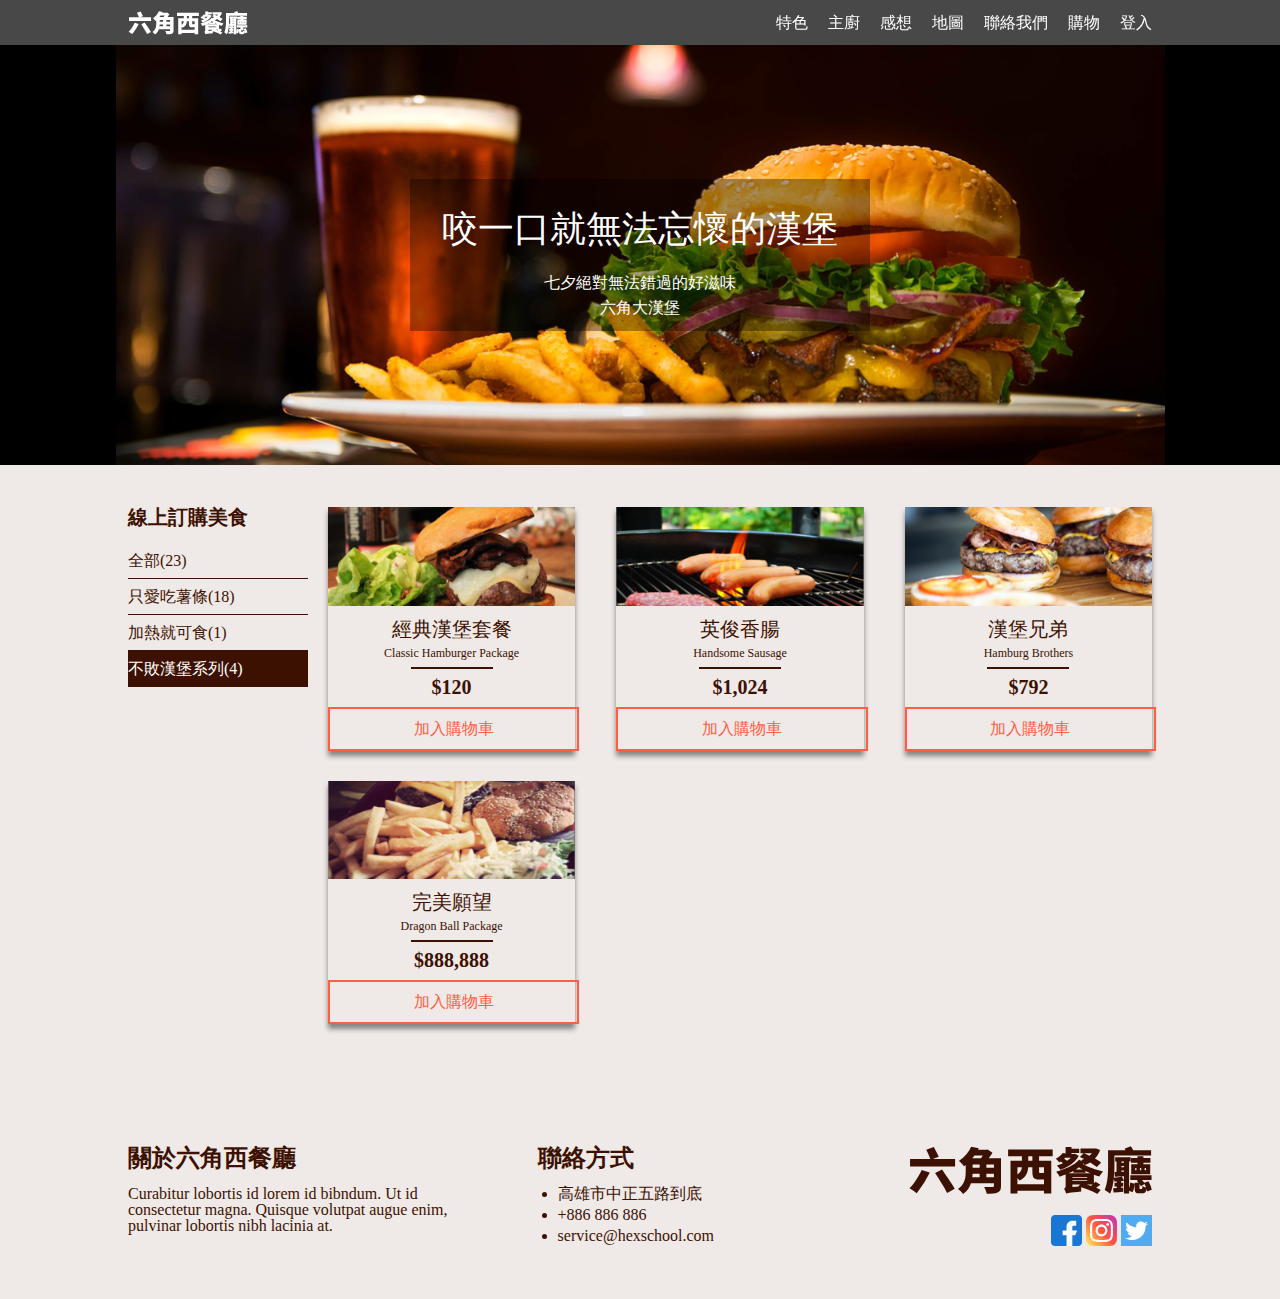
==== cart.html @ 801e7215 "新增餐廳資料" ====
<!DOCTYPE html>
<html lang="en">
  <head>
    <meta charset="UTF-8" />
    <meta http-equiv="X-UA-Compatible" content="IE=edge" />
    <meta name="viewport" content="width=device-width, initial-scale=1.0" />
    <link
      rel="stylesheet"
      href="https://stackpath.bootstrapcdn.com/bootstrap/4.2.1/css/bootstrap.min.css"
      integrity="sha384-GJzZqFGwb1QTTN6wy59ffF1BuGJpLSa9DkKMp0DgiMDm4iYMj70gZWKYbI706tWS"
      crossorigin="anonymous"
    />
    <link
      rel="stylesheet"
      href="https://use.fontawesome.com/releases/v5.1.0/css/all.css"
      integrity="sha384-lKuwvrZot6UHsBSfcMvOkWwlCMgc0TaWr+30HWe3a4ltaBwTZhyTEggF5tJv8tbt"
      crossorigin="anonymous"
    />
    <title>六角西餐廳</title>
    <link rel="stylesheet" href="./css/cart.css" />
  </head>
  <body>
    <div class="aside">
      <a href="#" class="mobile-close"><i class="fas fa-times"></i></a>
      <ul class="aside-menu">
        <li>
          <a href="login.html"><i class="fas fa-sign-in-alt mr-1"></i>登入</a>
        </li>
        <li>
          <a href="cart.html"><i class="fas fa-shopping-cart mr-1"></i>購物</a>
        </li>
        <li>
          <a href="index.html#特色"
            ><i class="fas fa-angle-right mr-2"></i>特色</a
          >
        </li>
        <li>
          <a href="index.html#主廚"
            ><i class="fas fa-angle-right mr-2"></i>主廚</a
          >
        </li>
        <li>
          <a href="index.html#感想"
            ><i class="fas fa-angle-right mr-2"></i>感想</a
          >
        </li>
        <li>
          <a href="index.html#地圖"
            ><i class="fas fa-angle-right mr-2"></i>地圖</a
          >
        </li>
        <li>
          <a href="index.html#聯絡我們">
            <i class="fas fa-angle-right mr-2"></i>聯絡我們</a
          >
        </li>
      </ul>
    </div>
    <div class="wrap">
      <div class="header">
        <div class="container">
          <div class="logo-menu">
            <div class="logo">
              <h1>六角西餐廳</h1>
            </div>
            <div class="show-hambur">
              <a href="#"><i class="fas fa-bars"></i></a>
            </div>
            <ul class="menu">
              <li>
                <a href="index.html#特色"
                  ><i class="fas fa-flask mr-1"></i>特色</a
                >
              </li>
              <li>
                <a href="index.html#主廚"
                  ><i class="fas fa-user mr-1"></i>主廚</a
                >
              </li>
              <li>
                <a href="index.html#感想"
                  ><i class="fas fa-chalkboard-teacher mr-1"></i>感想</a
                >
              </li>
              <li>
                <a href="index.html#地圖"
                  ><i class="fas fa-map-marker-alt mr-1"></i>地圖</a
                >
              </li>
              <li>
                <a href="index.html#聯絡我們">
                  <i class="fas fa-mobile-alt mr-1"></i>聯絡我們</a
                >
              </li>
              <li>
                <a href="cart.html"
                  ><i class="fas fa-shopping-cart mr-1"></i>購物</a
                >
              </li>
              <li>
                <a href="login.html"
                  ><i class="fas fa-sign-in-alt mr-1"></i>登入</a
                >
              </li>
            </ul>
          </div>
        </div>
      </div>
      <div class="content">
        <div class="banner">
          <div class="banner-title-row">
            <div class="banner-title">咬一口就無法忘懷的漢堡</div>
            <div class="mobile-banner-title">咬一口<br />就無法忘懷的漢堡</div>
            <div class="banner-subhead">
              七夕絕對無法錯過的好滋味<br /><i class="fas fa-utensils mr-1"></i>
              六角大漢堡<i class="fas fa-utensils ml-1"></i>
            </div>
          </div>
        </div>

        <div class="cart" id="購物車">
          <div class="container">
            <div class="cart-row">
              <div class="cart-online">
                <div class="cart-online-title">
                  <i class="fas fa-seedling mr-2"></i>線上訂購美食
                </div>
                <ul>
                  <li>全部(23)</li>
                  <li>只愛吃薯條(18)</li>
                  <li>加熱就可食(1)</li>
                  <li>不敗漢堡系列(4)</li>
                </ul>
              </div>
              <div class="cart-menu">
                <div class="cart-menu-card">
                  <img class="menu-card-img" src="./web/assets/product_1.png">
                  <!-- <div class="menu-card-img"></div> -->
                  <div class="menu-card-description">
                    <div class="card-description-title">經典漢堡套餐</div> 
                    <div class="card-description-entitle">Classic Hamburger Package</div>
                    <hr>
                    <div class="card-description-price">$120</div>
                  </div>
                  <div class="menu-card-add">
                    <i class="fas fa-shopping-cart mr-1"></i>加入購物車
                  </div>
                </div>
                <div class="cart-menu-card">
                  <img class="menu-card-img" src="./web/assets/product_2.png">
                  <div class="menu-card-description">
                    <div class="card-description-title">英俊香腸</div> 
                    <div class="card-description-entitle">Handsome Sausage</div>
                    <hr>
                    <div class="card-description-price">$1,024</div>
                  </div>
                  <div class="menu-card-add">
                    <i class="fas fa-shopping-cart mr-1"></i>加入購物車
                  </div>
                </div>
                <div class="cart-menu-card">
                  <img class="menu-card-img" src="./web/assets/product_3.png">
                  <div class="menu-card-description">
                    <div class="card-description-title">漢堡兄弟</div> 
                    <div class="card-description-entitle">Hamburg Brothers</div>
                    <hr>
                    <div class="card-description-price">$792</div>
                  </div>
                  <div class="menu-card-add">
                    <i class="fas fa-shopping-cart mr-1"></i>加入購物車
                  </div>
                </div>
                <div class="cart-menu-card">
                  <img class="menu-card-img" src="./web/assets/product_4.png">
                  <div class="menu-card-description">
                    <div class="card-description-title">完美願望</div> 
                    <div class="card-description-entitle">Dragon Ball Package</div>
                    <hr>
                    <div class="card-description-price">$888,888</div>
                  </div>
                  <div class="menu-card-add">
                    <i class="fas fa-shopping-cart mr-1"></i>加入購物車
                  </div>
                </div>
                
              </div>
            </div>
          </div>
        </div>
      </div>
      <div class="footer" id="聯絡我們">
        <div class="container">
          <div class="about-restaurant">
            <div class="about">
              <div class="about-title">關於六角西餐廳</div>
              <p>
                Curabitur lobortis id lorem id bibndum. Ut id consectetur magna.
                Quisque volutpat augue enim, pulvinar lobortis nibh lacinia at.
              </p>
            </div>
            <div class="contact">
              <div class="contact-title">聯絡方式</div>
              <ul>
                <li>高雄市中正五路到底</li>
                <li>+886 886 886</li>
                <li>service@hexschool.com</li>
              </ul>
            </div>
            <div class="restaurant">
              <img src="./web/assets/logo_l@svg.svg" />
              <div class="restaurant-icon">
                <img src="./web/assets/facebook.svg" />
                <img src="./web/assets/instagram.svg" />
                <img src="./web/assets/twitter.svg" />
              </div>
            </div>
          </div>
        </div>
      </div>
    </div>
    <script
      src="https://code.jquery.com/jquery-3.5.1.slim.js"
      integrity="sha256-DrT5NfxfbHvMHux31Lkhxg42LY6of8TaYyK50jnxRnM="
      crossorigin="anonymous"
    ></script>
    <script
      src="https://cdnjs.cloudflare.com/ajax/libs/popper.js/1.14.6/umd/popper.min.js"
      integrity="sha384-wHAiFfRlMFy6i5SRaxvfOCifBUQy1xHdJ/yoi7FRNXMRBu5WHdZYu1hA6ZOblgut"
      crossorigin="anonymous"
    ></script>
    <script
      src="https://stackpath.bootstrapcdn.com/bootstrap/4.2.1/js/bootstrap.min.js"
      integrity="sha384-B0UglyR+jN6CkvvICOB2joaf5I4l3gm9GU6Hc1og6Ls7i6U/mkkaduKaBhlAXv9k"
      crossorigin="anonymous"
    ></script>
    <script src="./js/all.js"></script>
  </body>
</html>
---- css/cart.css ----
html,
body,
div,
span,
applet,
object,
iframe,
h1,
h2,
h3,
h4,
h5,
h6,
p,
blockquote,
pre,
a,
abbr,
acronym,
address,
big,
cite,
code,
del,
dfn,
em,
img,
ins,
kbd,
q,
s,
samp,
small,
strike,
strong,
sub,
sup,
tt,
var,
b,
u,
i,
center,
dl,
dt,
dd,
ol,
ul,
li,
fieldset,
form,
label,
legend,
table,
caption,
tbody,
tfoot,
thead,
tr,
th,
td,
article,
aside,
canvas,
details,
embed,
figure,
figcaption,
footer,
header,
hgroup,
menu,
nav,
output,
ruby,
section,
summary,
time,
mark,
audio,
video {
  margin: 0;
  padding: 0;
  border: 0;
  font-size: 100%;
  font: inherit;
  vertical-align: baseline;
}
/* HTML5 display-role reset for older browsers */
article,
aside,
details,
figcaption,
figure,
footer,
header,
hgroup,
menu,
nav,
section {
  display: block;
}
body {
  line-height: 1;
  font-family: Microsoft JhengHei;
}
ol,
ul {
  list-style: none;
}
blockquote,
q {
  quotes: none;
}
blockquote:before,
blockquote:after,
q:before,
q:after {
  content: "";
  content: none;
}
table {
  border-collapse: collapse;
  border-spacing: 0;
}
a {
  text-decoration: none;
  color: white !important;
}
a:hover {
  text-decoration: none;
}
.aside {
  display: none;
}
.wrap {
  width: 100%;
  height: 0 auto;
}
.container {
  max-width: 1024px;
  height: auto;
  margin: 0 auto;
  position: relative;
}
.header {
  width: 100%;
  height: 45px;
  background-color: #000000b7;
  position: sticky;
  top: 0;
  z-index: 5;
}
.show-hambur {
  display: none;
}
.logo-menu {
  width: 100%;
  height: 45px;
  display: flex;
  justify-content: space-between;
  align-items: center;
  /* padding: 0 30px; 
  box-sizing: border-box;*/
}
.content {
  width: 100%;
}
.footer {
  width: 100%;
  height: auto;
  background-color: #efe9e7;
  color: #3d1101;
}
.logo {
  width: 120px;
  height: 24px;
  background-image: url(../web/assets/logo_w@svg.svg);
  background-size: 100% 100%;
}
.logo h1 {
  text-indent: 101%;
  overflow: hidden;
  white-space: nowrap;
}
.menu {
  display: flex;
}
.menu li a {
  margin-left: 20px;
  color: white;
}
.menu li a:hover {
  text-decoration: none;
  color: rgb(252, 245, 143);
}
.menu li a i {
  font-size: 1rem;
}
.banner {
  width: 100%;
  height: 420px;
  background-color: black;
  background-repeat: no-repeat;
  background-position: center center;
  background-image: url(../web/assets/header_desktop.png);
  display: flex;
  justify-content: center;
  align-items: center;
  padding: 10px;
  box-sizing: border-box;
}
.banner-title-row {
  width: 460px;
  height: 152px;
  background-color: rgba(0, 0, 0, 0.35);
  color: white;
  text-align: center;
  display: flex;
  flex-wrap: wrap;
  align-content: space-around;
}
.mobile-banner-title {
  display: none;
}
.banner-title {
  width: 100%;
  padding-top: 20px;
  font-size: 2.25rem;
}
.banner-subhead {
  width: 100%;
  line-height: 25px;
}
/*購物車*/
.cart {
  width: 100%;
  height: auto;
  padding: 42px 0;
  box-sizing: border-box;
  background-color: #efe9e7;
  color: #3d1101;
}
.cart-row {
  width: 100%;
  display: flex;
  flex-wrap: wrap;
}
/*線上訂購美食*/
.cart-online {
  width: 180px;
  margin-right: 20px;
}
.cart-online-title {
  font-size: 1.25rem;
  font-weight: bold;
}
.cart-online ul {
  margin-top: 16px;
}
.cart-online ul li {
  height: 35px;
  line-height: 35px;
  border-bottom: 1px solid #3d1101;
  cursor: pointer;
}
.cart-online ul li:hover {
  background-color: #3d1101;
  color: white;
}
.cart-online ul li:last-child {
  background-color: #3d1101;
  color: white;
}
/*菜單*/
.cart-menu {
  flex: 1;
  height: auto;
  display: flex;
  justify-content: space-between;
  flex-wrap: wrap;
}
.cart-menu-card {
  width: 30%;
  box-shadow: 0 5px 5px 0 rgba(0, 0, 0, 0.438);
  margin-bottom: 30px;
}
.menu-card-img {
  width: 100%;
  height: auto;
}
.menu-card-description {
  width: 100%;
  text-align: center;
  margin-top: 10px;
}
.menu-card-description hr {
  width: 80px;
  border: 1px solid #3d1101;
}
.card-description-title {
  font-size: 1.25rem;
  margin-top: 10px;
}
.card-description-entitle {
  font-size: 0.75rem;
  margin-top: 8px;
}
.card-description-price {
  font-size: 1.25rem;
  font-weight: bold;
}
.menu-card-add {
  width: 100%;
  height: 40px;
  line-height: 40px;
  text-align: center;
  margin-top: 10px;
  border: 2px solid #ff5e45;
  color: #ff5e45;
}
/* 關於六腳西餐廳 */
.about-restaurant {
  width: 100%;
  padding: 50px 0;
  box-sizing: border-box;
  display: flex;
  flex-wrap: wrap;
  justify-content: space-between;
}
.about {
  width: 35%;
}
.about-title {
  font-size: 1.5rem;
  margin-bottom: 16px;
  font-weight: bold;
}
.contact {
  width: 25%;
}
.contact-title {
  font-size: 1.5rem;
  margin-bottom: 16px;
  font-weight: bold;
}
.contact ul {
  list-style: disc;
  margin-left: 20px;
}
.contact ul li {
  margin-bottom: 5px;
}
.restaurant {
  width: 30%;
  display: flex;
  flex-wrap: wrap;
  justify-content: flex-end;
  align-content: space-between;
}
.restaurant-icon img {
  width: 31px;
}

@media (max-width: 768px) {
  /*菜單*/
  .cart-menu-card {
    width: 45%;
  }
}
@media (max-width: 767px) {
  /*側選單*/
  .content {
    transition: all 0.5s;
  }
  .aside {
    position: fixed;
    top: 0;
    left: 0;
    width: 150px;
    height: 100%;
    display: block;
    transform: translateX(-150px);
    transition: all 0.5s;
    background-color: #737272;
    padding: 10px 15px 10px;
    box-sizing: border-box;
    z-index: 10;
  }
  .mobile-close {
    font-size: 1.5em !important;
    position: absolute;
    right: 15px;
    color: white;
  }
  .aside-menu {
    margin-top: 40px;
  }
  .aside-menu li {
    height: 45px;
    line-height: 45px;
  }
  .aside-menu li:hover {
    background-color: rgba(231, 67, 67, 0.788);
  }
  .aside-menu li a {
    color: white;
  }
  /*開啟aside */
  .open .aside {
    transform: translateX(0px);
    transition: all 0.5s;
  }
  /* .open .content {
    transform: translateX(150px);
    transition: all 0.5s;
  } */
  .menu {
    display: none;
  }
  .show-hambur {
    display: block;
  }
  .banner {
    background-image: url(../web/assets/Bitmap.png);
  }
  .banner-title-row {
    width: 100%;
  }
  .banner-title {
    display: none;
  }
  .mobile-banner-title {
    width: 100%;
    display: block;
    padding-top: 20px;
    font-size: 2.25rem;
  }
  /*線上訂購美食*/
  .cart-online {
    width: 100%;
    margin-right: 0;
  }
  /*菜單*/
  .cart-menu-card {
    width: 100%;
    margin-top: 20px;
  }

  /* 關於六腳西餐廳 */
  .about-restaurant {
  }
  .about {
    width: 100%;
  }
  .contact {
    width: 100%;
    margin-top: 20px;
  }
  .restaurant {
    width: 100%;
    margin-top: 20px;
  }
  .restaurant-icon {
    width: 100%;
    margin-top: 15px;
    display: flex;
    flex-wrap: wrap;
    justify-content: flex-end;
  }
  .restaurant-icon img {
    margin-left: 10px;
  }
}
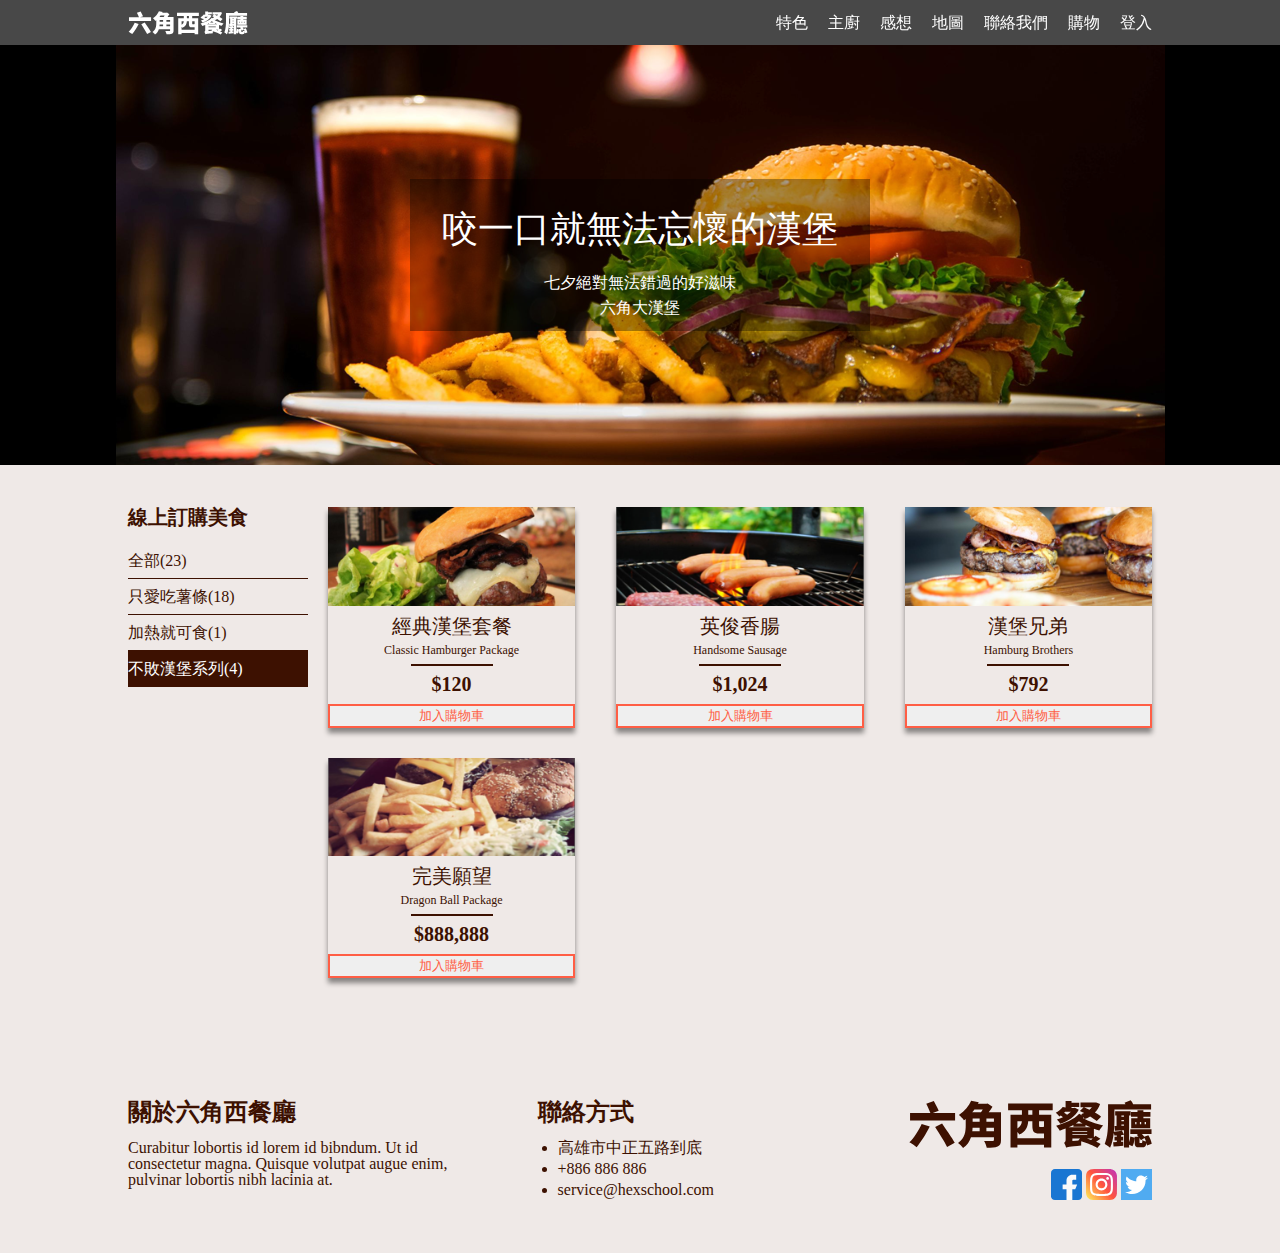
==== commit 0ec516db: "修改首頁 登入 購物頁面" ====
--- a/cart.html
+++ b/cart.html
@@ -60,9 +60,11 @@
       <div class="header">
         <div class="container">
           <div class="logo-menu">
-            <div class="logo">
-              <h1>六角西餐廳</h1>
-            </div>
+            <a href="index.html"
+              ><div class="logo">
+                <h1>六角西餐廳</h1>
+              </div></a
+            >
             <div class="show-hambur">
               <a href="#"><i class="fas fa-bars"></i></a>
             </div>
@@ -134,55 +136,86 @@
               </div>
               <div class="cart-menu">
                 <div class="cart-menu-card">
-                  <img class="menu-card-img" src="./web/assets/product_1.png">
+                  <img
+                    class="menu-card-img pc-img"
+                    src="./web/assets/product_1.png"
+                  />
+                  <img
+                    class="menu-card-img mobile-img"
+                    src="./web/assets/product_1@2x.png"
+                  />
                   <!-- <div class="menu-card-img"></div> -->
                   <div class="menu-card-description">
-                    <div class="card-description-title">經典漢堡套餐</div> 
-                    <div class="card-description-entitle">Classic Hamburger Package</div>
-                    <hr>
+                    <div class="card-description-title">經典漢堡套餐</div>
+                    <div class="card-description-entitle">
+                      Classic Hamburger Package
+                    </div>
+                    <hr />
                     <div class="card-description-price">$120</div>
                   </div>
-                  <div class="menu-card-add">
-                    <i class="fas fa-shopping-cart mr-1"></i>加入購物車
-                  </div>
-                </div>
-                <div class="cart-menu-card">
-                  <img class="menu-card-img" src="./web/assets/product_2.png">
-                  <div class="menu-card-description">
-                    <div class="card-description-title">英俊香腸</div> 
+                  <button type="button" class="btn menu-card-add">
+                    <i class="fas fa-shopping-cart mr-1"></i>加入購物車
+                  </button>
+                </div>
+                <div class="cart-menu-card">
+                  <img
+                    class="menu-card-img pc-img"
+                    src="./web/assets/product_2.png"
+                  />
+                  <img
+                    class="menu-card-img mobile-img"
+                    src="./web/assets/product_2@2x.png"
+                  />
+                  <div class="menu-card-description">
+                    <div class="card-description-title">英俊香腸</div>
                     <div class="card-description-entitle">Handsome Sausage</div>
-                    <hr>
+                    <hr />
                     <div class="card-description-price">$1,024</div>
                   </div>
-                  <div class="menu-card-add">
-                    <i class="fas fa-shopping-cart mr-1"></i>加入購物車
-                  </div>
-                </div>
-                <div class="cart-menu-card">
-                  <img class="menu-card-img" src="./web/assets/product_3.png">
-                  <div class="menu-card-description">
-                    <div class="card-description-title">漢堡兄弟</div> 
+                  <button type="button" class="btn menu-card-add">
+                    <i class="fas fa-shopping-cart mr-1"></i>加入購物車
+                  </button>
+                </div>
+                <div class="cart-menu-card">
+                  <img
+                    class="menu-card-img pc-img"
+                    src="./web/assets/product_3.png"
+                  />
+                  <img
+                    class="menu-card-img mobile-img"
+                    src="./web/assets/product_3@2x.png"
+                  />
+                  <div class="menu-card-description">
+                    <div class="card-description-title">漢堡兄弟</div>
                     <div class="card-description-entitle">Hamburg Brothers</div>
-                    <hr>
+                    <hr />
                     <div class="card-description-price">$792</div>
                   </div>
-                  <div class="menu-card-add">
-                    <i class="fas fa-shopping-cart mr-1"></i>加入購物車
-                  </div>
-                </div>
-                <div class="cart-menu-card">
-                  <img class="menu-card-img" src="./web/assets/product_4.png">
-                  <div class="menu-card-description">
-                    <div class="card-description-title">完美願望</div> 
-                    <div class="card-description-entitle">Dragon Ball Package</div>
-                    <hr>
+                  <button type="button" class="btn menu-card-add">
+                    <i class="fas fa-shopping-cart mr-1"></i>加入購物車
+                  </button>
+                </div>
+                <div class="cart-menu-card">
+                  <img
+                    class="menu-card-img pc-img"
+                    src="./web/assets/product_4.png"
+                  />
+                  <img
+                    class="menu-card-img mobile-img"
+                    src="./web/assets/product_4@2x.png"
+                  />
+                  <div class="menu-card-description">
+                    <div class="card-description-title">完美願望</div>
+                    <div class="card-description-entitle">
+                      Dragon Ball Package
+                    </div>
+                    <hr />
                     <div class="card-description-price">$888,888</div>
                   </div>
-                  <div class="menu-card-add">
-                    <i class="fas fa-shopping-cart mr-1"></i>加入購物車
-                  </div>
-                </div>
-                
+                  <button type="button" class="btn menu-card-add">
+                    <i class="fas fa-shopping-cart mr-1"></i>加入購物車
+                  </button>
+                </div>
               </div>
             </div>
           </div>
--- a/css/cart.css
+++ b/css/cart.css
@@ -285,6 +285,13 @@
   box-shadow: 0 5px 5px 0 rgba(0, 0, 0, 0.438);
   margin-bottom: 30px;
 }
+
+.mobile-img {
+  display: none;
+}
+.pc-img {
+  display: block;
+}
 .menu-card-img {
   width: 100%;
   height: auto;
@@ -312,12 +319,19 @@
 }
 .menu-card-add {
   width: 100%;
-  height: 40px;
-  line-height: 40px;
+  /* height: 40px;
+  line-height: 40px; */
   text-align: center;
   margin-top: 10px;
   border: 2px solid #ff5e45;
   color: #ff5e45;
+}
+.menu-card-add:hover {
+  background-color: #ff5e45;
+  color: white;
+}
+.menu-card-add:focus {
+  box-shadow: none;
 }
 /* 關於六腳西餐廳 */
 .about-restaurant {
@@ -447,6 +461,13 @@
     margin-top: 20px;
   }
 
+  .mobile-img {
+    display: block;
+  }
+  .pc-img {
+    display: none;
+  }
+
   /* 關於六腳西餐廳 */
   .about-restaurant {
   }
@@ -460,15 +481,11 @@
   .restaurant {
     width: 100%;
     margin-top: 20px;
+    display: block;
   }
   .restaurant-icon {
     width: 100%;
     margin-top: 15px;
-    display: flex;
-    flex-wrap: wrap;
-    justify-content: flex-end;
-  }
-  .restaurant-icon img {
-    margin-left: 10px;
-  }
-}
+    display: block;
+  }
+}
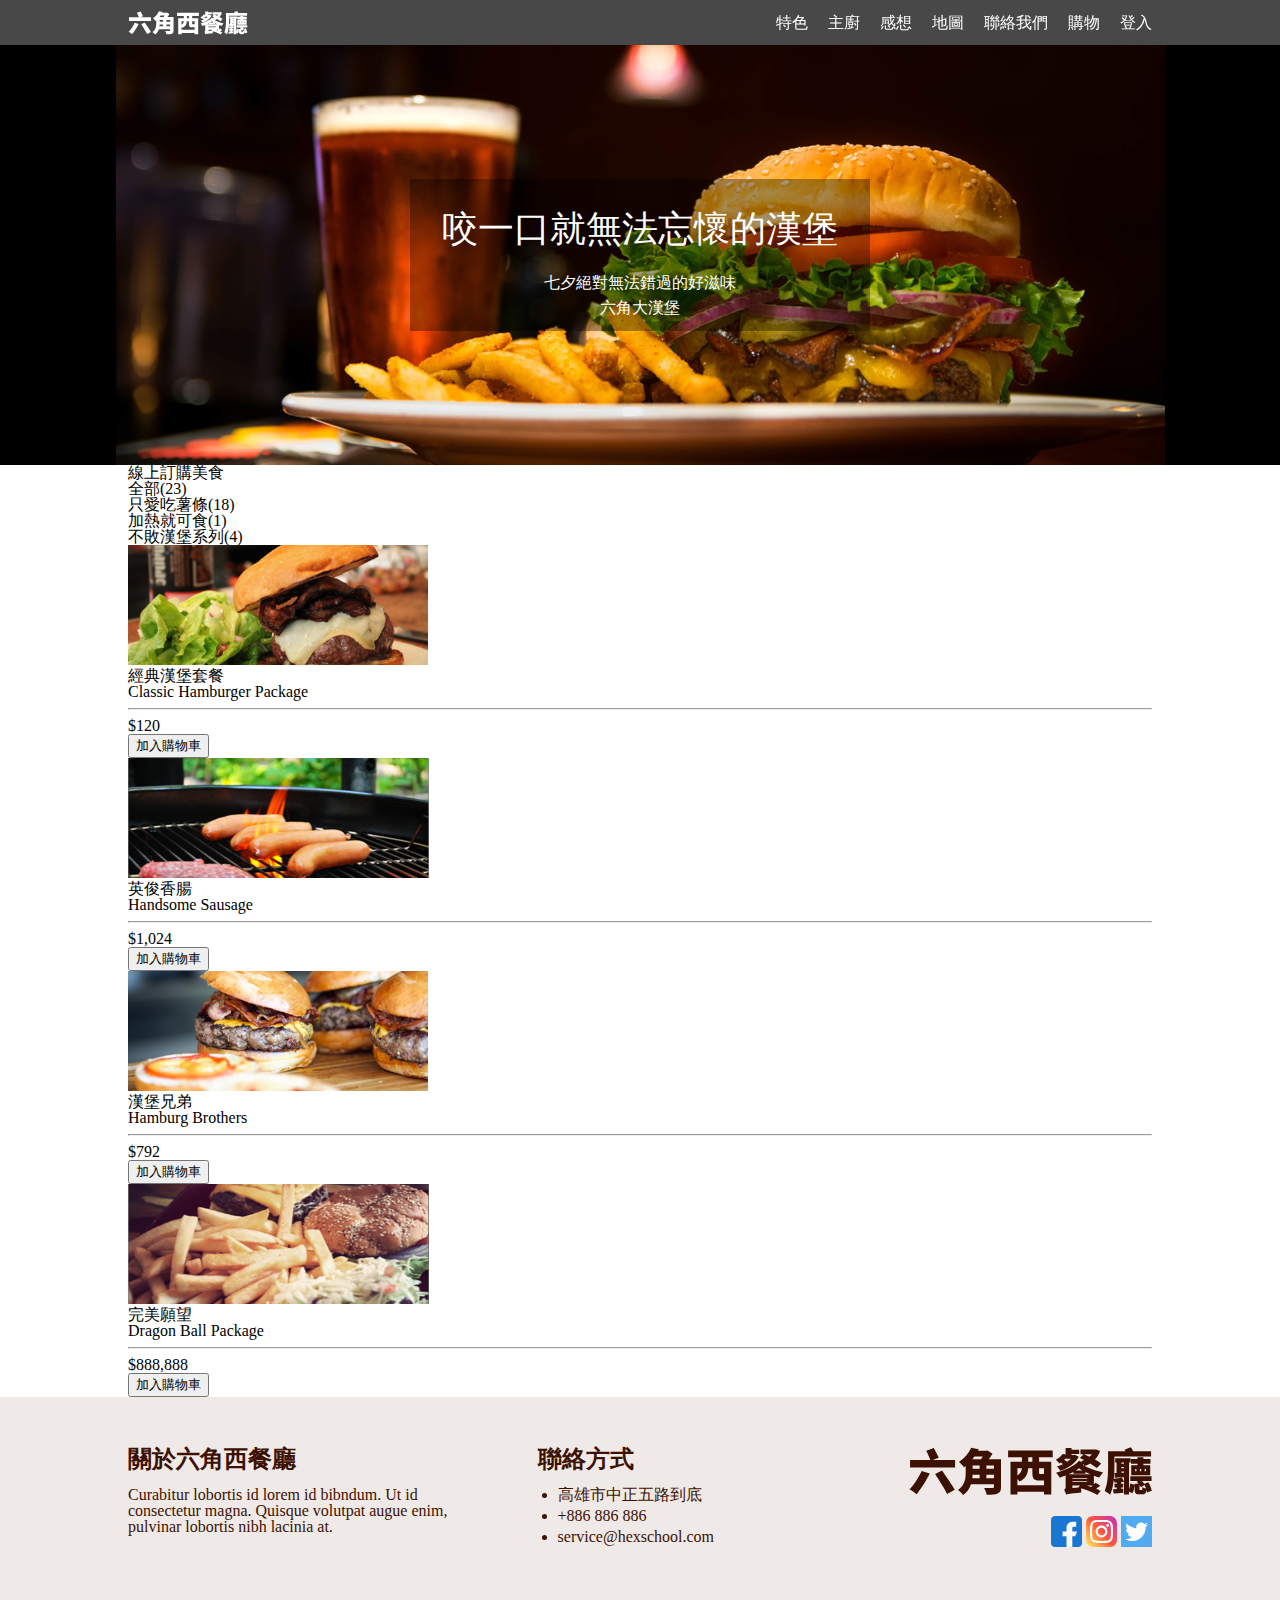
==== commit 45bcfc5d: "修改html的css路徑" ====
--- a/cart.html
+++ b/cart.html
@@ -4,6 +4,29 @@
     <meta charset="UTF-8" />
     <meta http-equiv="X-UA-Compatible" content="IE=edge" />
     <meta name="viewport" content="width=device-width, initial-scale=1.0" />
+    <title>六角西餐廳</title>
+    <link rel="shortcut icon" href="./web/assets/icon.ico" />
+    <meta
+      name="description"
+      content="六角西餐廳，咬一口就無法忘懷的漢堡，七夕絕對無法錯過的好滋味，六角大漢堡"
+    />
+
+    <meta
+      property="og:url"
+      content="https://timothy-hippo.github.io/restaurant/index.html"
+    />
+    <meta property="og:type" content="website" />
+    <meta property="og:title" content="六角西餐廳-咬一口就無法忘懷的漢堡" />
+    <meta
+      property="og:description"
+      content="六角西餐廳，咬一口就無法忘懷的漢堡，七夕絕對無法錯過的好滋味，六角大漢堡"
+    />
+    <meta
+      property="og:image"
+      content="https://timothy-hippo.github.io/restaurant/web/assets/header_mobile.png"
+    />
+    <link href="./web/assets/icon.ico" rel="apple-touch-icon">
+
     <link
       rel="stylesheet"
       href="https://stackpath.bootstrapcdn.com/bootstrap/4.2.1/css/bootstrap.min.css"
@@ -16,8 +39,7 @@
       integrity="sha384-lKuwvrZot6UHsBSfcMvOkWwlCMgc0TaWr+30HWe3a4ltaBwTZhyTEggF5tJv8tbt"
       crossorigin="anonymous"
     />
-    <title>六角西餐廳</title>
-    <link rel="stylesheet" href="./css/cart.css" />
+    <link rel="stylesheet" href="./css/all.css" />
   </head>
   <body>
     <div class="aside">
--- a/css/all.css
+++ b/css/all.css
@@ -0,0 +1,586 @@
+html,
+body,
+div,
+span,
+applet,
+object,
+iframe,
+h1,
+h2,
+h3,
+h4,
+h5,
+h6,
+p,
+blockquote,
+pre,
+a,
+abbr,
+acronym,
+address,
+big,
+cite,
+code,
+del,
+dfn,
+em,
+img,
+ins,
+kbd,
+q,
+s,
+samp,
+small,
+strike,
+strong,
+sub,
+sup,
+tt,
+var,
+b,
+u,
+i,
+center,
+dl,
+dt,
+dd,
+ol,
+ul,
+li,
+fieldset,
+form,
+label,
+legend,
+table,
+caption,
+tbody,
+tfoot,
+thead,
+tr,
+th,
+td,
+article,
+aside,
+canvas,
+details,
+embed,
+figure,
+figcaption,
+footer,
+header,
+hgroup,
+menu,
+nav,
+output,
+ruby,
+section,
+summary,
+time,
+mark,
+audio,
+video {
+  margin: 0;
+  padding: 0;
+  border: 0;
+  font-size: 100%;
+  font: inherit;
+  vertical-align: baseline;
+}
+/* HTML5 display-role reset for older browsers */
+article,
+aside,
+details,
+figcaption,
+figure,
+footer,
+header,
+hgroup,
+menu,
+nav,
+section {
+  display: block;
+}
+body {
+  line-height: 1;
+  font-family: Microsoft JhengHei;
+}
+ol,
+ul {
+  list-style: none;
+}
+blockquote,
+q {
+  quotes: none;
+}
+blockquote:before,
+blockquote:after,
+q:before,
+q:after {
+  content: "";
+  content: none;
+}
+table {
+  border-collapse: collapse;
+  border-spacing: 0;
+}
+a {
+  text-decoration: none;
+  color: white !important;
+}
+a:hover {
+  text-decoration: none;
+}
+.aside {
+  display: none;
+}
+.wrap {
+  width: 100%;
+  height: 0 auto;
+}
+.container {
+  max-width: 1024px;
+  height: auto;
+  margin: 0 auto;
+  position: relative;
+}
+.header {
+  width: 100%;
+  height: 45px;
+  background-color: #000000b7;
+  position: sticky;
+  top: 0;
+  z-index: 5;
+}
+.show-hambur {
+  display: none;
+}
+.logo-menu {
+  width: 100%;
+  height: 45px;
+  display: flex;
+  justify-content: space-between;
+  align-items: center;
+  /* padding: 0 30px; 
+  box-sizing: border-box;*/
+}
+.content {
+  width: 100%;
+}
+.footer {
+  width: 100%;
+  height: auto;
+  background-color: #efe9e7;
+  color: #3d1101;
+}
+.logo {
+  width: 120px;
+  height: 24px;
+  background-image: url(../web/assets/logo_w@svg.svg);
+  background-size: 100% 100%;
+}
+.logo h1 {
+  text-indent: 101%;
+  overflow: hidden;
+  white-space: nowrap;
+}
+.menu {
+  display: flex;
+}
+.menu li a {
+  margin-left: 20px;
+  color: white;
+}
+.menu li a:hover {
+  text-decoration: none;
+  color: rgb(252, 245, 143);
+}
+.menu li a i {
+  font-size: 1rem;
+}
+.banner {
+  width: 100%;
+  height: 420px;
+  background-color: black;
+  background-repeat: no-repeat;
+  background-position: center center;
+  background-image: url(../web/assets/header_desktop.png);
+  display: flex;
+  justify-content: center;
+  align-items: center;
+  padding: 10px;
+  box-sizing: border-box;
+}
+.banner-title-row {
+  width: 460px;
+  height: 152px;
+  background-color: rgba(0, 0, 0, 0.35);
+  color: white;
+  text-align: center;
+  display: flex;
+  flex-wrap: wrap;
+  align-content: space-around;
+}
+.mobile-banner-title {
+  display: none;
+}
+.banner-title {
+  width: 100%;
+  padding-top: 20px;
+  font-size: 2.25rem;
+}
+.banner-subhead {
+  width: 100%;
+  line-height: 25px;
+}
+.mobile-img {
+  display: none;
+}
+/* 好吃的秘訣 */
+.tasty-secret {
+  width: 100%;
+  height: auto;
+  padding: 50px 0;
+  box-sizing: border-box;
+  background-color: #efe9e7;
+  color: #3d1101;
+}
+
+.secret-title {
+  width: 100%;
+  font-size: 1.25rem;
+  text-align: center;
+}
+.secret-title h4 {
+  width: 100%;
+  text-align: center;
+}
+.secret {
+  width: 100%;
+  display: flex;
+  flex-wrap: wrap;
+  justify-content: space-between;
+  margin-top: 30px;
+}
+.secret-card {
+  width: 28%;
+  text-align: center;
+}
+.secret-card  img{
+  width: 200px;
+}
+.card-title {
+  width: 100%;
+  margin-top: 20px;
+  font-size: 1.125rem;
+}
+.card-content {
+  width: 100%;
+  margin-top: 11px;
+  font-size: 1rem;
+  text-align: left;
+  line-height: 20px;
+}
+/* 主廚 */
+.chef {
+  width: 100%;
+  height: auto;
+  padding: 20px 0;
+  box-sizing: border-box;
+  background-color: #3d1101;
+  color: white;
+}
+.chef-row {
+  width: 100%;
+  display: flex;
+  justify-content: space-between;
+  align-items: center;
+}
+.chef-row img {
+  width: 40%;
+  height: 100%;
+}
+.chef-introduction {
+  width: 60%;
+  height: auto;
+  padding: 0 20px;
+  box-sizing: border-box;
+}
+.chef-name {
+  font-size: 1.5rem;
+  font-weight: bold;
+  margin-top: 10px;
+}
+.chef-depiction {
+  margin-top: 16px;
+  font-size: 1rem;
+  line-height: 25px;
+}
+/* 他人感想 */
+.another-thoughts {
+  width: 100%;
+  height: auto;
+  padding: 50px 0;
+  box-sizing: border-box;
+  background-color: #efe9e7;
+  color: #3d1101;
+}
+.thoughts-title {
+  width: 100%;
+  font-size: 1.25rem;
+  text-align: center;
+}
+.thoughts {
+  width: 100%;
+  display: flex;
+  flex-wrap: wrap;
+  justify-content: space-between;
+  margin-top: 30px;
+}
+.thoughts-card {
+  width: 28%;
+  display: flex;
+  justify-content: space-between;
+}
+.thoughts-card img {
+  width: 67px;
+  height: 67px;
+}
+.thoughts-card .card-title {
+  font-size: 1.125rem;
+  margin-left: 13px;
+}
+.thoughts-card .card-title span {
+  margin-top: 16px;
+  font-size: 0.9rem;
+  float: right;
+}
+
+/* 地圖 */
+.map {
+  width: 100%;
+  height: auto;
+  padding: 50px 0;
+  box-sizing: border-box;
+  background-color: #fafafa;
+  color: #3d1101;
+}
+.map-title {
+  width: 100%;
+  font-size: 1.25rem;
+  text-align: center;
+}
+.map-row {
+  margin-top: 38px;
+  display: flex;
+  flex-wrap: wrap;
+  justify-content: space-between;
+}
+
+.map-row img {
+  width: 45%;
+  height: 100%;
+}
+.map-form {
+  width: 55%;
+  height: auto;
+  padding: 0 20px;
+  box-sizing: border-box;
+}
+.form {
+  position: relative;
+}
+.form-btn {
+  position: absolute;
+  right: 0;
+}
+.vegetarian-radio p {
+  margin-top: 8px;
+}
+/* 關於六腳西餐廳 */
+.about-restaurant {
+  width: 100%;
+  padding: 50px 0;
+  box-sizing: border-box;
+  display: flex;
+  flex-wrap: wrap;
+  justify-content: space-between;
+}
+.about {
+  width: 35%;
+}
+.about-title {
+  font-size: 1.5rem;
+  margin-bottom: 16px;
+  font-weight: bold;
+}
+.contact {
+  width: 25%;
+}
+.contact-title {
+  font-size: 1.5rem;
+  margin-bottom: 16px;
+  font-weight: bold;
+}
+.contact ul {
+  list-style: disc;
+  margin-left: 20px;
+}
+.contact ul li {
+  margin-bottom: 5px;
+}
+.restaurant {
+  width: 30%;
+  display: flex;
+  flex-wrap: wrap;
+  justify-content: flex-end;
+  align-content: space-between;
+}
+.restaurant-icon img {
+  width: 31px;
+}
+
+@media (max-width: 767px) {
+  /*側選單*/
+  .content {
+    transition: all 0.5s;
+  }
+  .aside {
+    position: fixed;
+    top: 0;
+    left: 0;
+    width: 150px;
+    height: 100%;
+    display: block;
+    transform: translateX(-150px);
+    transition: all 0.5s;
+    background-color: #737272;
+    padding: 10px 15px 10px;
+    box-sizing: border-box;
+    z-index: 10;
+  }
+  .mobile-close {
+    font-size: 1.5em !important;
+    position: absolute;
+    right: 15px;
+    color: white;
+  }
+  .aside-menu {
+    margin-top: 40px;
+  }
+  .aside-menu li {
+    height: 45px;
+    line-height: 45px;
+  }
+  .aside-menu li:hover {
+    background-color: rgba(231, 67, 67, 0.788);
+  }
+  .aside-menu li a {
+    color: white;
+  }
+  /*開啟aside */
+  .open .aside {
+    transform: translateX(0px);
+    transition: all 0.5s;
+  }
+  /* .open .content {
+    transform: translateX(150px);
+    transition: all 0.5s;
+  } */
+  .menu {
+    display: none;
+  }
+  .show-hambur {
+    display: block;
+  }
+  .banner {
+    background-image: url(../web/assets/Bitmap.png);
+  }
+  .banner-title-row {
+    width: 100%;
+  }
+  .banner-title {
+    display: none;
+  }
+  .mobile-banner-title {
+    display: block;
+    width: 100%;
+    padding-top: 20px;
+    font-size: 2.25rem;
+  }
+  .mobile-img {
+    display: block;
+  }
+  .pc-img {
+    display: none;
+  }
+  /*好吃的秘訣*/
+  .tasty-secret {
+    padding: 50px 0 20px;
+  }
+  .secret-card {
+    width: 100%;
+    padding: 0 20px;
+    box-sizing: border-box;
+    margin-bottom: 20px;
+  }
+  .secret-card  img{
+    width: 200px;
+    margin: auto;
+  }
+  /*主廚*/
+  .chef-row {
+    width: 100%;
+    display: block;
+  }
+  .chef-row img {
+    width: 100%;
+    height: 100%;
+  }
+  .chef-introduction {
+    width: 100%;
+    height: auto;
+    margin-top: 10px;
+    padding: 0;
+  }
+  .chef-name {
+    font-size: 1.3rem;
+    font-weight: bold;
+    margin-top: 10px;
+  }
+
+  /* 他人感想 */
+  .thoughts-card {
+    width: 100%;
+    display: flex;
+    justify-content: space-between;
+  }
+  /* 地圖 */
+  .map-row img {
+    width: 100%;
+  }
+  .map-form {
+    width: 100%;
+    margin-top: 20px;
+    padding: 0;
+  }
+  /* 關於六腳西餐廳 */
+  .about-restaurant {
+  }
+  .about {
+    width: 100%;
+  }
+  .contact {
+    width: 100%;
+    margin-top: 20px;
+  }
+  .restaurant {
+    width: 100%;
+    margin-top: 20px;
+    display: block;
+  }
+  .restaurant-icon {
+    width: 100%;
+    margin-top: 15px;
+    display: block;
+  }
+}
